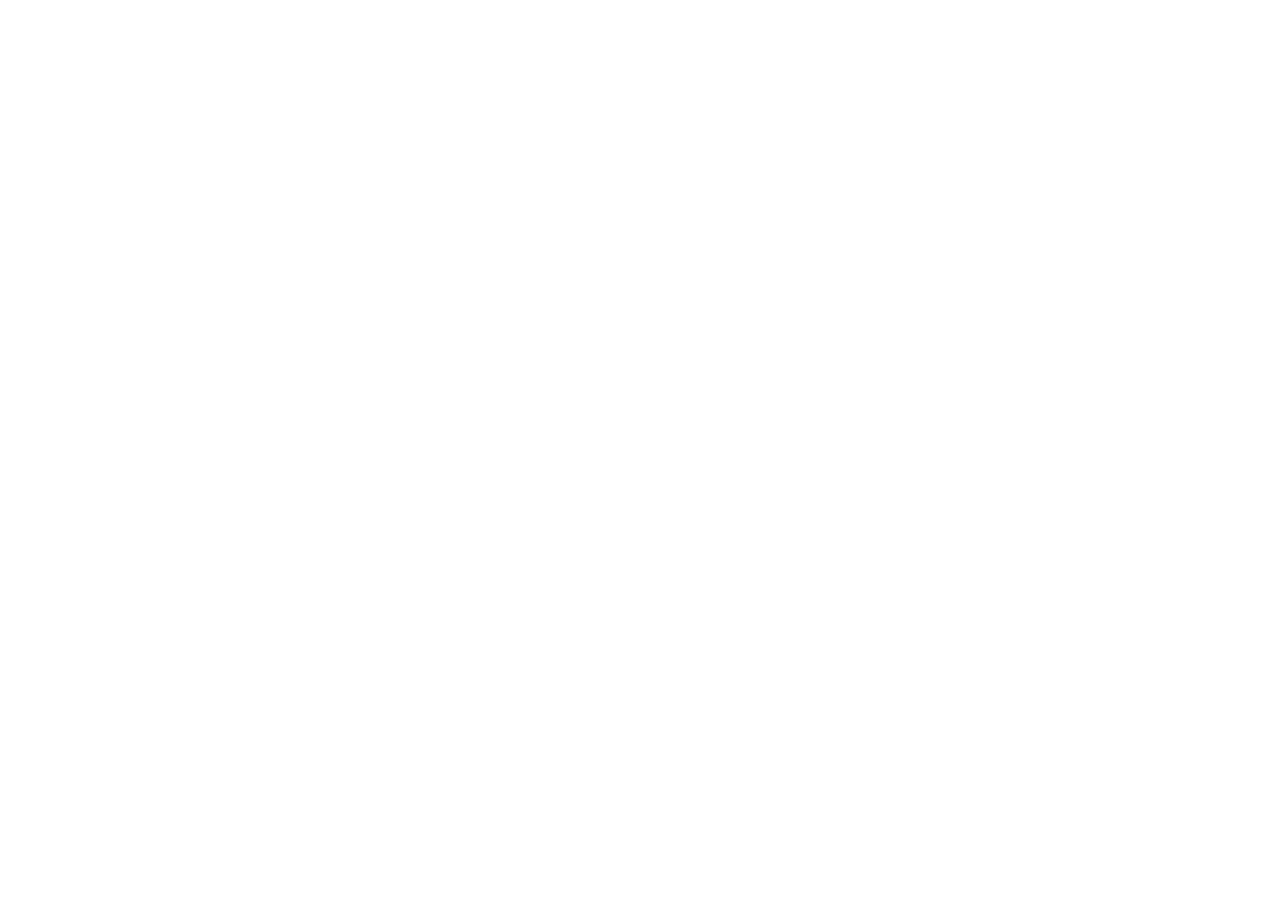
==== assets/index.html @ 8c106cec "add first" ====
<!DOCTYPE html>
<html lang="en">
<head>
  <meta charset="UTF-8">
  <meta name="viewport" content="width=device-width, initial-scale=1.0">
  <meta http-equiv="X-UA-Compatible" content="ie=edge">
  <title>Loop 1 - Step 4</title>
  <link href="https://fonts.googleapis.com/css?family=Roboto:400,500,700" rel="stylesheet">
  <link rel="stylesheet" href="./styles.css" />
</head>
<body>
  
</body>
</html>
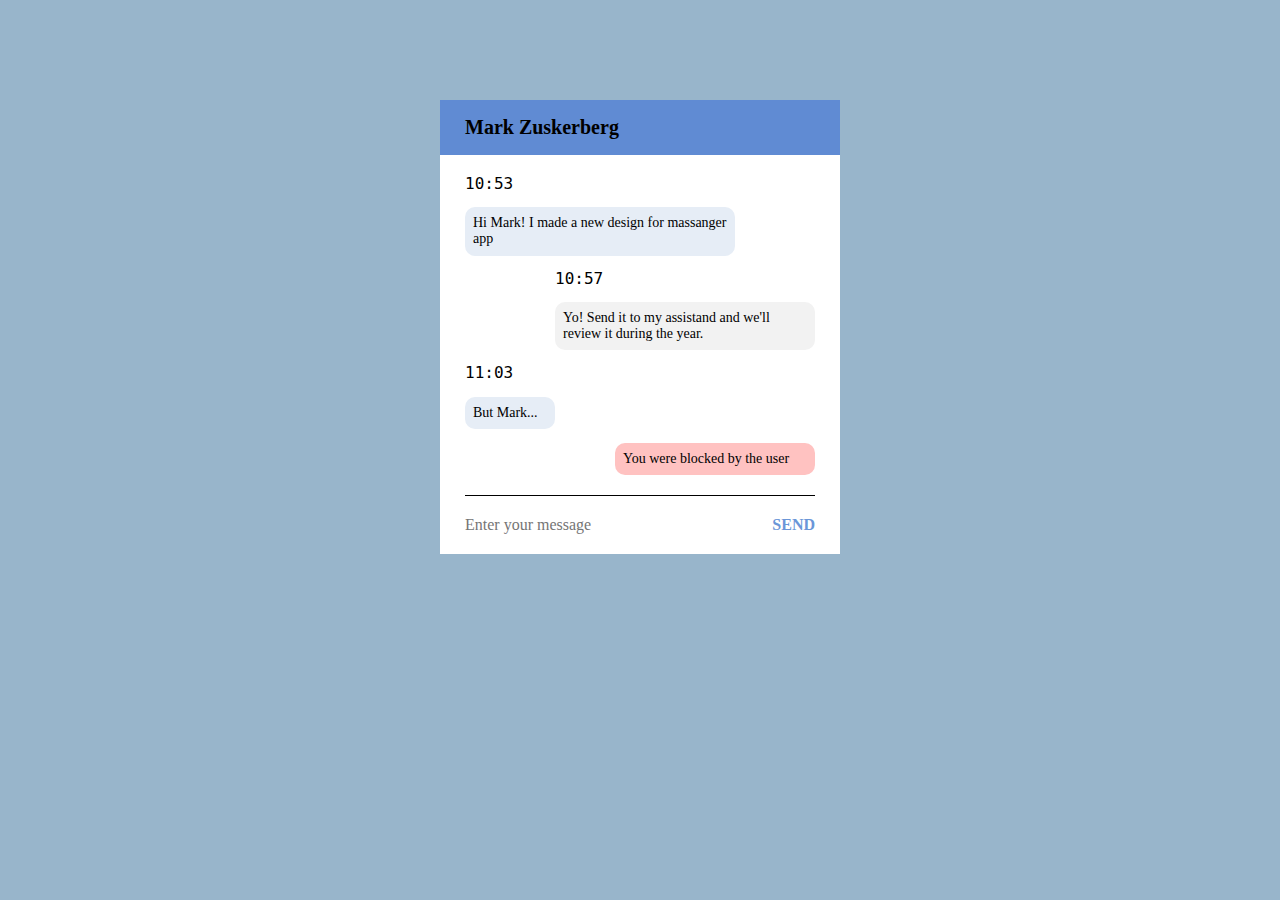
==== commit 36f28d28: "finish" ====
--- a/assets/index.html
+++ b/assets/index.html
@@ -7,8 +7,65 @@
   <title>Loop 1 - Step 4</title>
   <link href="https://fonts.googleapis.com/css?family=Roboto:400,500,700" rel="stylesheet">
   <link rel="stylesheet" href="./styles.css" />
+  <link rel="stylesheet" href="normalize.css">
 </head>
 <body>
+  <div class="main-container">
+    <header>
+      <div class="container">
+        <h1 class="name"> Mark Zuskerberg</h1>
+    
+
+      </div>
+    </header>
+    <main>
+      <div class="container">
+        <div class="wrapper1">
+          <code class="time">10:53</code>
+          <br>
+          <p class="text1">
+            Hi Mark! I made a new design for massanger app
+          </p>
+        </div>
+        <div class="wrapper2 ">
+          <code class="time">10:57</code>
+          <br>
+          <p class="text2 ">
+            Yo! Send it to my assistand and we'll review it during the year. 
   
+          </p>
+        </div>
+        <div class="wrapper3">
+          <code class="time">11:03</code>
+          <br>
+          <p class="text3">
+            But Mark...
+           
+          </p>
+      
+        </div>
+        <div class="wrapper4 ">
+      
+          <p class="text4 ">
+            You were blocked by the user
+  
+          </p>
+        </div>
+        <div class="line"></div>
+
+        </div>
+        
+    </main>
+    
+    <footer>
+      <div class="container footer-container">
+        <form>
+          <input class="text" type="text" placeholder="Enter your message">
+          <input class="send" type="submit" value="Send"  >
+        </form>
+
+      </div>
+    </footer>
+  </div>
 </body>
 </html>
--- a/assets/styles.css
+++ b/assets/styles.css
@@ -0,0 +1,126 @@
+html{
+    box-sizing: border-box;
+}
+*
+*::after, *::before{
+    box-sizing: inherit;
+}
+body{
+    background-color: #98b5cb;
+    margin: 0;
+    padding: 0;
+
+}
+.main-container{
+    margin-left: auto;
+    margin-right: auto;
+    width: 400px;
+    padding: 0;
+    margin-top: 100px;
+
+}
+
+.container{
+    
+   padding: 0 25px ;
+    margin: 0;
+    
+}
+header{
+    background-color: #608bd3;
+    margin: 0;
+    padding-top: 20px;
+    padding-bottom: 20px;
+    
+}
+.name{
+    padding: 0;
+    margin: 0;
+    line-height: 15px;
+    font-size: 20px;
+
+}
+
+main{
+    background-color: #fff;
+    margin: 0;
+    padding: 0;
+}
+.wrapper1{
+    padding-top: 20px;
+    width: 270px;
+    
+}
+.wrapper2{
+    width: 260px;
+    margin-left: 90px;
+}
+.wrapper3{
+    width: 90px;
+}
+.wrapper4{
+    width: 200px;
+    margin-bottom: 20px;
+    margin-left: 150px;
+    
+}
+.text1{
+    background-color: #e6edf6;
+    padding: 8px;
+    border-radius: 10px;
+    font-size: 14px;
+}
+.text2{
+    background-color: #f2f2f2;
+    padding: 8px;
+    border-radius: 10px;
+    font-size: 14px;
+}
+.text3{
+    background-color: #e6edf6;
+    padding: 8px;
+    border-radius: 10px;
+    font-size: 14px;
+}
+.text4{
+    background-color: #ffc2c1;
+    padding: 8px;
+    border-radius: 10px;
+    font-size: 14px;
+    margin: 0;
+}
+.line{
+    width: 100%;
+    height: 1px;
+    background-color: black;
+}
+footer{
+    background-color: #fff;
+    margin: 0;
+    padding-top: 10px;
+    padding-bottom: 10px;
+    
+}
+.footer-container{
+    padding-top: 10px;
+    padding-bottom: 10px;
+}
+.form{
+    margin: 0;
+    padding: 0;
+
+}
+input{
+    border-radius: none;
+    border: none;
+    margin: 0;
+    padding: 0;
+}
+.send{
+    float: right;
+    background-color: white;
+    color: #6a96d8;
+    
+    text-transform: uppercase;
+    font-weight: bold;
+}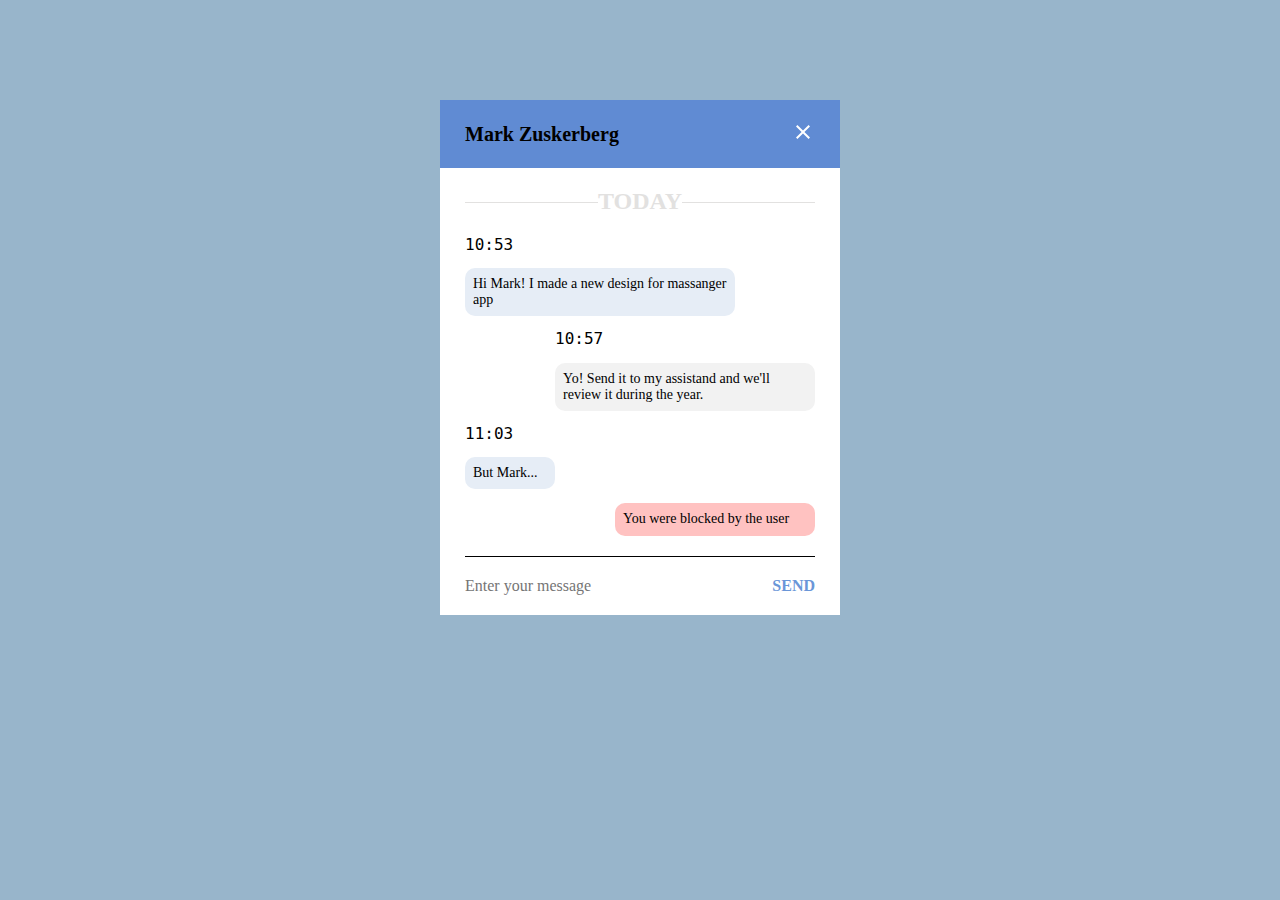
==== commit 4d9729a2: "add today-title and close" ====
--- a/assets/index.html
+++ b/assets/index.html
@@ -12,14 +12,19 @@
 <body>
   <div class="main-container">
     <header>
-      <div class="container">
+      <div class="container flex">
         <h1 class="name"> Mark Zuskerberg</h1>
-    
+        <a href="#" class="back"><img src="img/close.svg" alt="close" class="back-img"></a> 
 
       </div>
     </header>
     <main>
       <div class="container">
+        <div class="day">
+          <h2 class="day-title">
+            Today
+          </h2>
+        </div>
         <div class="wrapper1">
           <code class="time">10:53</code>
           <br>
--- a/assets/styles.css
+++ b/assets/styles.css
@@ -17,6 +17,7 @@
     width: 400px;
     padding: 0;
     margin-top: 100px;
+    margin-bottom: 100px;
 
 }
 
@@ -40,14 +41,50 @@
     font-size: 20px;
 
 }
+.flex{
+    display: flex;
+    justify-content: space-between;
+    align-items: center;
+}
 
 main{
     background-color: #fff;
     margin: 0;
     padding: 0;
 }
+.day::after{
+    content: "";
+    width: 150px;
+    height: 1px;
+   
+    right: 0;
+    background-color: #e2e1e0;
+}
+.day{
+    
+    display: flex;
+    align-items: center;
+
+}
+.day::before{
+    content: "";
+    width: 150px;
+    height: 1px;
+    left: 0;    
+    background-color: #e2e1e0;
+}
+
+
+
+    
+
+.day-title{
+    text-transform: uppercase;
+    color: #e2e1e0;
+
+}
 .wrapper1{
-    padding-top: 20px;
+    
     width: 270px;
     
 }
